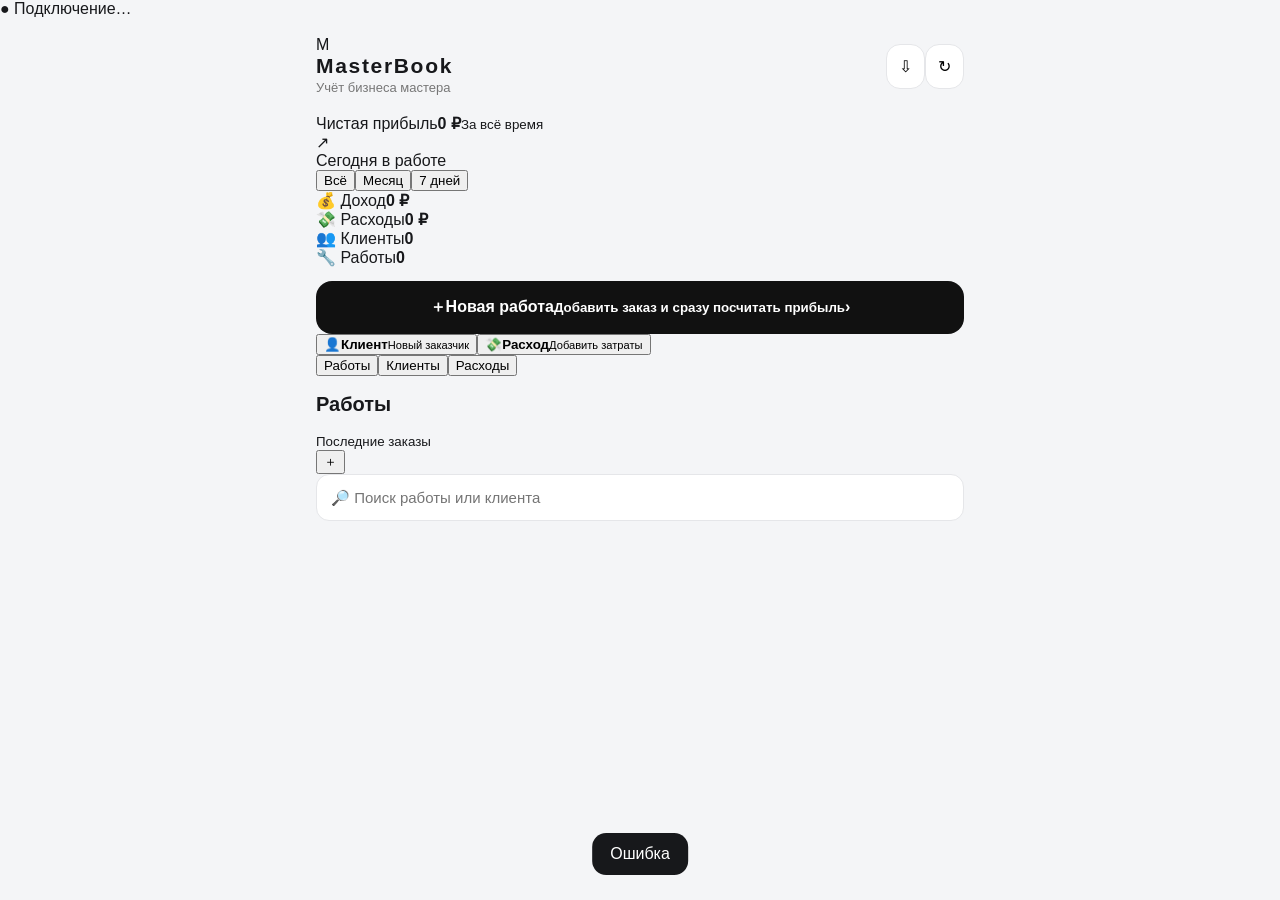
==== web/index.html @ 9a1af1b5 "Improve MasterBook mobile interface" ====
<!doctype html>
<html lang="ru">
<head>
<meta charset="UTF-8">
<meta name="viewport" content="width=device-width,initial-scale=1,viewport-fit=cover">
<meta name="theme-color" content="#0f1115">
<title>MasterBook</title>
<link rel="stylesheet" href="/style.css?v=8">
<script src="https://telegram.org/js/telegram-web-app.js"></script>
</head>
<body>
<div id="app-status" class="app-status">● Подключение…</div>
<main class="app">
<header class="topbar">
  <div class="brand"><div class="logo">M</div><div><b>MasterBook</b><small>Учёт бизнеса мастера</small></div></div>
  <div class="top-actions"><button class="icon-btn" onclick="downloadExport()" aria-label="Экспорт">⇩</button><button class="icon-btn" onclick="loadAll()" aria-label="Обновить">↻</button></div>
</header>
<section class="hero"><div><span>Чистая прибыль</span><strong id="profit">0 ₽</strong><small id="periodLabel">За всё время</small></div><div class="hero-side"><div class="hero-icon">↗</div><span class="hero-caption">Сегодня в работе</span></div></section>
<div class="periods"><button class="period active" data-period="all" onclick="setPeriod('all')">Всё</button><button class="period" data-period="month" onclick="setPeriod('month')">Месяц</button><button class="period" data-period="week" onclick="setPeriod('week')">7 дней</button></div>
<section class="stats">
  <div class="stat"><span>💰 Доход</span><strong id="income">0 ₽</strong></div>
  <div class="stat"><span>💸 Расходы</span><strong id="expenses">0 ₽</strong></div>
  <div class="stat"><span>👥 Клиенты</span><strong id="clientsCount">0</strong></div>
  <div class="stat"><span>🔧 Работы</span><strong id="jobsCount">0</strong></div>
</section>
<button class="primary primary-main" onclick="openJob()"><span class="plus">＋</span><span><b>Новая работа</b><small>Добавить заказ и сразу посчитать прибыль</small></span><span class="arrow">›</span></button>
<section class="quick"><button onclick="openClient()"><span>👤</span><b>Клиент</b><small>Новый заказчик</small></button><button onclick="openExpense()"><span>💸</span><b>Расход</b><small>Добавить затраты</small></button></section>
<nav class="tabs"><button class="tab active" data-tab="jobs" onclick="showTab('jobs')">Работы</button><button class="tab" data-tab="clients" onclick="showTab('clients')">Клиенты</button><button class="tab" data-tab="expenses" onclick="showTab('expenses')">Расходы</button></nav>
<section id="jobsSection" class="panel"><div class="section-head"><div><h2>Работы</h2><small>Последние заказы</small></div><button class="section-add" onclick="openJob()">＋</button></div><input class="search" id="jobsSearch" oninput="renderJobs()" placeholder="🔎 Поиск работы или клиента"><div id="jobsList"></div></section>
<section id="clientsSection" class="panel hidden"><div class="section-head"><div><h2>Клиенты</h2><small>Ваши заказчики</small></div><button class="section-add" onclick="openClient()">＋</button></div><input class="search" id="clientsSearch" oninput="renderClients()" placeholder="🔎 Поиск клиента"><div id="clientsList"></div></section>
<section id="expensesSection" class="panel hidden"><div class="section-head"><div><h2>Расходы</h2><small>Контроль затрат</small></div><button class="section-add" onclick="openExpense()">＋</button></div><input class="search" id="expensesSearch" oninput="renderExpenses()" placeholder="🔎 Поиск расхода"><div id="expensesList"></div></section>
</main>
<div id="toast"></div>

<div id="clientModal" class="modal hidden"><div class="card"><button class="x" onclick="closeModal('clientModal')">×</button><h2 id="clientModalTitle">Новый клиент</h2><form onsubmit="saveClient(event)"><input id="clientId" type="hidden"><label>Имя<input id="clientName" placeholder="Например, Алексей" required></label><label>Телефон<input id="clientPhone" placeholder="+7 900 000-00-00"></label><label>Адрес<input id="clientAddress" placeholder="Адрес клиента"></label><button class="primary">Сохранить</button></form></div></div>
<div id="jobModal" class="modal hidden"><div class="card"><button class="x" onclick="closeModal('jobModal')">×</button><h2 id="jobModalTitle">Новая работа</h2><form onsubmit="saveJob(event)"><input id="jobId" type="hidden"><label>Клиент<select id="jobClient"><option value="">Без клиента</option></select></label><label>Услуга<input id="jobService" placeholder="Например, монтаж кухни" required></label><div class="row"><label>Цена<input id="jobPrice" type="number" min="0" step="0.01" placeholder="₽" required></label><label>Расходы<input id="jobExpenses" type="number" min="0" step="0.01" value="0" placeholder="₽"></label></div><label>Дата<input id="jobDate" type="date" required></label><label>Адрес<input id="jobAddress" placeholder="Адрес работы"></label><label>Статус<select id="jobStatus"><option value="new">Новая</option><option value="progress">В работе</option><option value="done">Выполнена</option><option value="cancelled">Отменена</option></select></label><label>Оплата<select id="jobPayment"><option value="unpaid">Не оплачено</option><option value="partial">Частично</option><option value="paid">Оплачено</option></select></label><label>Комментарий<textarea id="jobComment" placeholder="Дополнительная информация"></textarea></label><button class="primary">Сохранить работу</button></form></div></div>
<div id="expenseModal" class="modal hidden"><div class="card"><button class="x" onclick="closeModal('expenseModal')">×</button><h2 id="expenseModalTitle">Новый расход</h2><form onsubmit="saveExpense(event)"><input id="expenseId" type="hidden"><label>На что расход<input id="expenseTitle" placeholder="Материалы, бензин..." required></label><label>Сумма<input id="expenseAmount" type="number" min="0" step="0.01" placeholder="₽" required></label><label>Дата<input id="expenseDate" type="date" required></label><label>Комментарий<textarea id="expenseComment" placeholder="Необязательно"></textarea></label><button class="primary">Сохранить расход</button></form></div></div>
<script src="/app.js?v=8"></script>
</body>
</html>
---- style.css ----
*{box-sizing:border-box}body{margin:0;background:#f4f5f7;color:#17181b;font-family:-apple-system,BlinkMacSystemFont,"Segoe UI",sans-serif}.app{max-width:680px;margin:auto;padding:18px 16px 40px}header{display:flex;justify-content:space-between;align-items:center;margin-bottom:18px}header b{display:block;font-size:21px;letter-spacing:.08em}header small{color:#777;font-size:13px}header button,.menu button{border:1px solid #e5e6e9;background:white;border-radius:14px;padding:12px;font-size:16px}.grid{display:grid;grid-template-columns:1fr 1fr;gap:10px}.grid div{background:white;border:1px solid #e5e6e9;border-radius:18px;padding:15px;min-height:84px}.grid span{display:block;color:#777;font-size:13px}.grid strong{display:block;font-size:22px;margin-top:8px}.primary{width:100%;border:0;border-radius:16px;background:#111;color:#fff;padding:16px;font-size:16px;font-weight:750;margin-top:14px}.menu{display:grid;grid-template-columns:1fr 1fr;gap:10px;margin-top:10px}.menu button{font-size:14px;font-weight:650}.hidden{display:none!important}h2{font-size:20px}.item{background:white;border:1px solid #e5e6e9;border-radius:16px;padding:14px;margin:8px 0}.meta{color:#777;font-size:13px;margin-top:5px}.money{font-weight:750;margin-top:8px}.modal{position:fixed;inset:0;background:#0007;display:flex;align-items:flex-end;justify-content:center}.card{width:min(680px,100%);background:#fff;border-radius:24px 24px 0 0;padding:20px 16px 28px;position:relative}.x{position:absolute;right:15px;top:12px;border:0;border-radius:50%;font-size:24px;width:34px;height:34px}form{display:grid;gap:10px}input,select,textarea{width:100%;padding:14px;border:1px solid #e5e6e9;border-radius:13px;font-size:15px}textarea{min-height:80px}#toast{position:fixed;left:50%;bottom:25px;transform:translateX(-50%);background:#17181b;color:#fff;padding:12px 18px;border-radius:14px;opacity:0;transition:.2s}#toast.show{opacity:1}
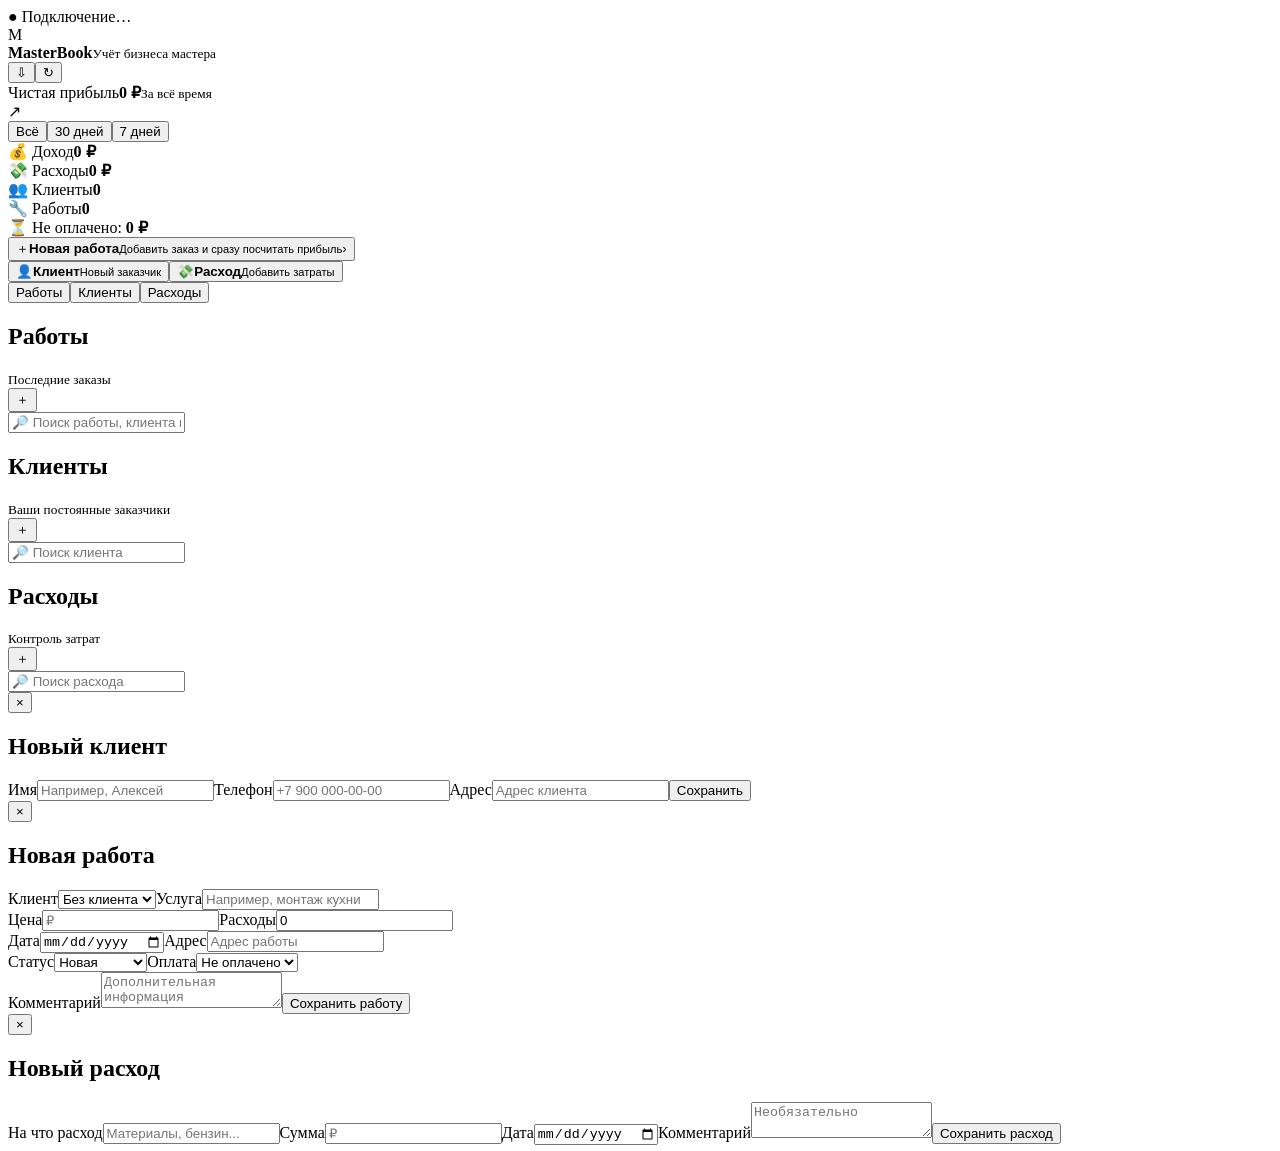
==== commit c8448e17: "Finalize MasterBook 8.0 UI" ====
--- a/web/index.html
+++ b/web/index.html
@@ -3,7 +3,8 @@
 <head>
 <meta charset="UTF-8">
 <meta name="viewport" content="width=device-width,initial-scale=1,viewport-fit=cover">
-<meta name="theme-color" content="#0f1115">
+<meta name="theme-color" content="#11141a">
+<meta name="mobile-web-app-capable" content="yes">
 <title>MasterBook</title>
 <link rel="stylesheet" href="/style.css?v=8">
 <script src="https://telegram.org/js/telegram-web-app.js"></script>
@@ -15,26 +16,26 @@
   <div class="brand"><div class="logo">M</div><div><b>MasterBook</b><small>Учёт бизнеса мастера</small></div></div>
   <div class="top-actions"><button class="icon-btn" onclick="downloadExport()" aria-label="Экспорт">⇩</button><button class="icon-btn" onclick="loadAll()" aria-label="Обновить">↻</button></div>
 </header>
-<section class="hero"><div><span>Чистая прибыль</span><strong id="profit">0 ₽</strong><small id="periodLabel">За всё время</small></div><div class="hero-side"><div class="hero-icon">↗</div><span class="hero-caption">Сегодня в работе</span></div></section>
-<div class="periods"><button class="period active" data-period="all" onclick="setPeriod('all')">Всё</button><button class="period" data-period="month" onclick="setPeriod('month')">Месяц</button><button class="period" data-period="week" onclick="setPeriod('week')">7 дней</button></div>
+<section class="hero"><div><span>Чистая прибыль</span><strong id="profit">0 ₽</strong><small id="periodLabel">За всё время</small></div><div class="hero-icon">↗</div></section>
+<div class="periods"><button class="period active" data-period="all" onclick="setPeriod('all')">Всё</button><button class="period" data-period="month" onclick="setPeriod('month')">30 дней</button><button class="period" data-period="week" onclick="setPeriod('week')">7 дней</button></div>
 <section class="stats">
   <div class="stat"><span>💰 Доход</span><strong id="income">0 ₽</strong></div>
   <div class="stat"><span>💸 Расходы</span><strong id="expenses">0 ₽</strong></div>
   <div class="stat"><span>👥 Клиенты</span><strong id="clientsCount">0</strong></div>
   <div class="stat"><span>🔧 Работы</span><strong id="jobsCount">0</strong></div>
 </section>
+<div class="notice" id="unpaidBox">⏳ Не оплачено: <b id="unpaid">0 ₽</b></div>
 <button class="primary primary-main" onclick="openJob()"><span class="plus">＋</span><span><b>Новая работа</b><small>Добавить заказ и сразу посчитать прибыль</small></span><span class="arrow">›</span></button>
 <section class="quick"><button onclick="openClient()"><span>👤</span><b>Клиент</b><small>Новый заказчик</small></button><button onclick="openExpense()"><span>💸</span><b>Расход</b><small>Добавить затраты</small></button></section>
 <nav class="tabs"><button class="tab active" data-tab="jobs" onclick="showTab('jobs')">Работы</button><button class="tab" data-tab="clients" onclick="showTab('clients')">Клиенты</button><button class="tab" data-tab="expenses" onclick="showTab('expenses')">Расходы</button></nav>
-<section id="jobsSection" class="panel"><div class="section-head"><div><h2>Работы</h2><small>Последние заказы</small></div><button class="section-add" onclick="openJob()">＋</button></div><input class="search" id="jobsSearch" oninput="renderJobs()" placeholder="🔎 Поиск работы или клиента"><div id="jobsList"></div></section>
-<section id="clientsSection" class="panel hidden"><div class="section-head"><div><h2>Клиенты</h2><small>Ваши заказчики</small></div><button class="section-add" onclick="openClient()">＋</button></div><input class="search" id="clientsSearch" oninput="renderClients()" placeholder="🔎 Поиск клиента"><div id="clientsList"></div></section>
+<section id="jobsSection" class="panel"><div class="section-head"><div><h2>Работы</h2><small>Последние заказы</small></div><button class="section-add" onclick="openJob()">＋</button></div><input class="search" id="jobsSearch" oninput="renderJobs()" placeholder="🔎 Поиск работы, клиента или адреса"><div id="jobsList"></div></section>
+<section id="clientsSection" class="panel hidden"><div class="section-head"><div><h2>Клиенты</h2><small>Ваши постоянные заказчики</small></div><button class="section-add" onclick="openClient()">＋</button></div><input class="search" id="clientsSearch" oninput="renderClients()" placeholder="🔎 Поиск клиента"><div id="clientsList"></div></section>
 <section id="expensesSection" class="panel hidden"><div class="section-head"><div><h2>Расходы</h2><small>Контроль затрат</small></div><button class="section-add" onclick="openExpense()">＋</button></div><input class="search" id="expensesSearch" oninput="renderExpenses()" placeholder="🔎 Поиск расхода"><div id="expensesList"></div></section>
 </main>
 <div id="toast"></div>
-
-<div id="clientModal" class="modal hidden"><div class="card"><button class="x" onclick="closeModal('clientModal')">×</button><h2 id="clientModalTitle">Новый клиент</h2><form onsubmit="saveClient(event)"><input id="clientId" type="hidden"><label>Имя<input id="clientName" placeholder="Например, Алексей" required></label><label>Телефон<input id="clientPhone" placeholder="+7 900 000-00-00"></label><label>Адрес<input id="clientAddress" placeholder="Адрес клиента"></label><button class="primary">Сохранить</button></form></div></div>
-<div id="jobModal" class="modal hidden"><div class="card"><button class="x" onclick="closeModal('jobModal')">×</button><h2 id="jobModalTitle">Новая работа</h2><form onsubmit="saveJob(event)"><input id="jobId" type="hidden"><label>Клиент<select id="jobClient"><option value="">Без клиента</option></select></label><label>Услуга<input id="jobService" placeholder="Например, монтаж кухни" required></label><div class="row"><label>Цена<input id="jobPrice" type="number" min="0" step="0.01" placeholder="₽" required></label><label>Расходы<input id="jobExpenses" type="number" min="0" step="0.01" value="0" placeholder="₽"></label></div><label>Дата<input id="jobDate" type="date" required></label><label>Адрес<input id="jobAddress" placeholder="Адрес работы"></label><label>Статус<select id="jobStatus"><option value="new">Новая</option><option value="progress">В работе</option><option value="done">Выполнена</option><option value="cancelled">Отменена</option></select></label><label>Оплата<select id="jobPayment"><option value="unpaid">Не оплачено</option><option value="partial">Частично</option><option value="paid">Оплачено</option></select></label><label>Комментарий<textarea id="jobComment" placeholder="Дополнительная информация"></textarea></label><button class="primary">Сохранить работу</button></form></div></div>
-<div id="expenseModal" class="modal hidden"><div class="card"><button class="x" onclick="closeModal('expenseModal')">×</button><h2 id="expenseModalTitle">Новый расход</h2><form onsubmit="saveExpense(event)"><input id="expenseId" type="hidden"><label>На что расход<input id="expenseTitle" placeholder="Материалы, бензин..." required></label><label>Сумма<input id="expenseAmount" type="number" min="0" step="0.01" placeholder="₽" required></label><label>Дата<input id="expenseDate" type="date" required></label><label>Комментарий<textarea id="expenseComment" placeholder="Необязательно"></textarea></label><button class="primary">Сохранить расход</button></form></div></div>
+<div id="clientModal" class="modal hidden"><div class="card"><button class="x" onclick="closeModal('clientModal')">×</button><h2 id="clientModalTitle">Новый клиент</h2><form onsubmit="saveClient(event)"><input id="clientId" type="hidden"><label>Имя<input id="clientName" placeholder="Например, Алексей" required></label><label>Телефон<input id="clientPhone" inputmode="tel" placeholder="+7 900 000-00-00"></label><label>Адрес<input id="clientAddress" placeholder="Адрес клиента"></label><button class="primary">Сохранить</button></form></div></div>
+<div id="jobModal" class="modal hidden"><div class="card"><button class="x" onclick="closeModal('jobModal')">×</button><h2 id="jobModalTitle">Новая работа</h2><form onsubmit="saveJob(event)"><input id="jobId" type="hidden"><label>Клиент<select id="jobClient"><option value="">Без клиента</option></select></label><label>Услуга<input id="jobService" placeholder="Например, монтаж кухни" required></label><div class="row"><label>Цена<input id="jobPrice" type="number" min="0" step="0.01" inputmode="decimal" placeholder="₽" required></label><label>Расходы<input id="jobExpenses" type="number" min="0" step="0.01" inputmode="decimal" value="0" placeholder="₽"></label></div><label>Дата<input id="jobDate" type="date" required></label><label>Адрес<input id="jobAddress" placeholder="Адрес работы"></label><div class="row"><label>Статус<select id="jobStatus"><option value="new">Новая</option><option value="progress">В работе</option><option value="done">Выполнена</option><option value="cancelled">Отменена</option></select></label><label>Оплата<select id="jobPayment"><option value="unpaid">Не оплачено</option><option value="partial">Частично</option><option value="paid">Оплачено</option></select></label></div><label>Комментарий<textarea id="jobComment" placeholder="Дополнительная информация"></textarea></label><button class="primary">Сохранить работу</button></form></div></div>
+<div id="expenseModal" class="modal hidden"><div class="card"><button class="x" onclick="closeModal('expenseModal')">×</button><h2 id="expenseModalTitle">Новый расход</h2><form onsubmit="saveExpense(event)"><input id="expenseId" type="hidden"><label>На что расход<input id="expenseTitle" placeholder="Материалы, бензин..." required></label><label>Сумма<input id="expenseAmount" type="number" min="0" step="0.01" inputmode="decimal" placeholder="₽" required></label><label>Дата<input id="expenseDate" type="date" required></label><label>Комментарий<textarea id="expenseComment" placeholder="Необязательно"></textarea></label><button class="primary">Сохранить расход</button></form></div></div>
 <script src="/app.js?v=8"></script>
 </body>
-</html>+</html>
